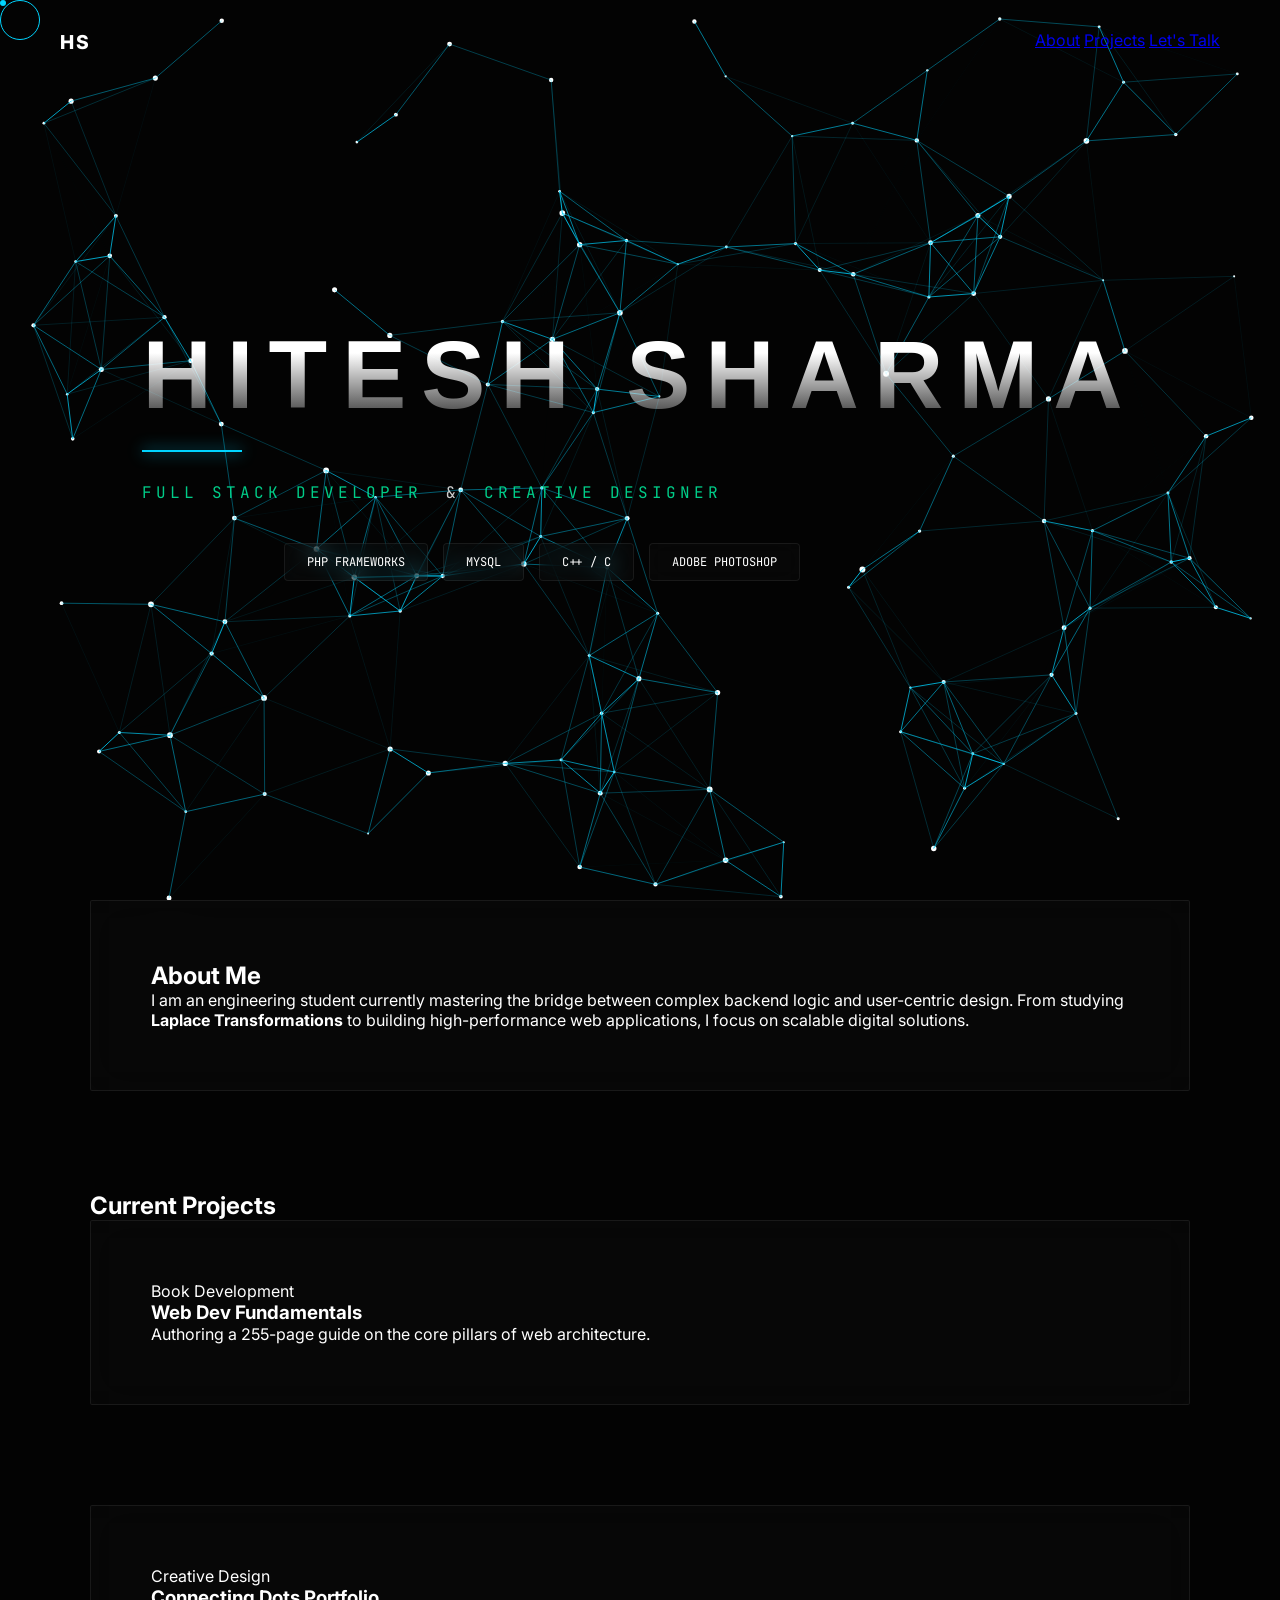
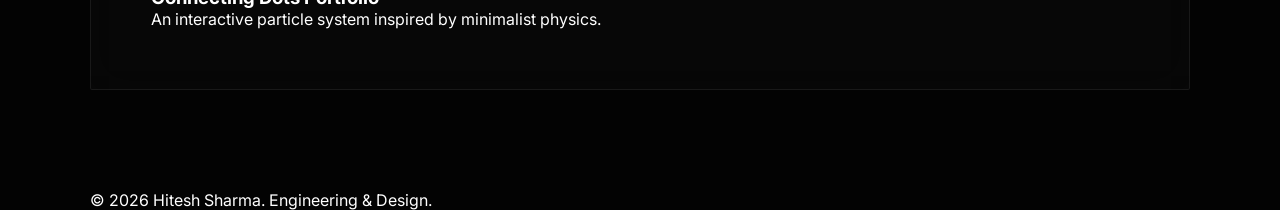
==== index.html @ 1901cec0 "Rename project1.html to index.html" ====
<!DOCTYPE html>
<html lang="en">
<head>
    <meta charset="UTF-8">
    <meta name="viewport" content="width=device-width, initial-scale=1.0">
    <title>Hitesh Sharma | Portfolio</title>
    <link rel="stylesheet" href="style.css">
    <link href="https://fonts.googleapis.com/css2?family=Syncopate:wght@700&family=Inter:wght@300;400;800&family=JetBrains+Mono&display=swap" rel="stylesheet">
</head>
<body>
    <div id="cursor-dot"></div>
    <div id="cursor-outline"></div>

    <canvas id="canvas1"></canvas>

    <nav class="navbar">
        <div class="nav-logo">HS</div>
        <div class="nav-links">
            <a href="#about">About</a>
            <a href="#projects">Projects</a>
            <a href="mailto:contact@hitesh.com" class="nav-cta">Let's Talk</a>
        </div>
    </nav>

    <div class="hero">
        <div class="hero-content">
            <h1 class="main-title">HITESH SHARMA</h1>
            <div class="hero-line"></div>
            <p class="subtitle">Full Stack Developer <span class="separator">&</span> Creative Designer</p>
            
            <div class="skills-container">
                <span class="skills-tag">PHP Frameworks</span>
                <span class="skills-tag">MySQL</span>
                <span class="skills-tag">C++ / C</span>
                <span class="skills-tag">Adobe Photoshop</span>
            </div>
        </div>
        <div class="scroll-down">
            <span></span>
            <div class="line"></div>
        </div>
    </div>

    <div class="main-content">
        <section id="about" class="glass-card reveal">
            <h2 class="section-title">About Me</h2>
            <p>I am an engineering student currently mastering the bridge between complex backend logic and user-centric design. From studying <strong>Laplace Transformations</strong> to building high-performance web applications, I focus on scalable digital solutions.</p>
        </section>

        <section id="projects" class="reveal">
            <h2 class="section-title">Current Projects</h2>
            <div class="project-grid">
                <div class="glass-card project-item">
                    <div class="project-tag">Book Development</div>
                    <h3>Web Dev Fundamentals</h3>
                    <p>Authoring a 255-page guide on the core pillars of web architecture.</p>
                </div>
                <div class="glass-card project-item">
                    <div class="project-tag">Creative Design</div>
                    <h3>Connecting Dots Portfolio</h3>
                    <p>An interactive particle system inspired by minimalist physics.</p>
                </div>
            </div>
        </section>

        <footer>
            <p>© 2026 Hitesh Sharma. Engineering & Design.</p>
        </footer>
    </div>

    <script src="project1.js"></script>
</body>
</html>
---- style.css ----
:root {
    --primary: #00d4ff;
    --secondary: #00ffaa;
    --bg-dark: #030303;
    --glass: rgba(255, 255, 255, 0.02);
    --glass-border: rgba(255, 255, 255, 0.07);
}

* {
    margin: 0;
    padding: 0;
    box-sizing: border-box;
    cursor: none;
}

body {
    background-color: var(--bg-dark);
    color: #ffffff;
    font-family: 'Inter', sans-serif;
    overflow-x: hidden;
}

/* FULL PAGE DOTTED EFFECT SETUP */
#canvas1 {
    position: fixed;
    top: 0;
    left: 0;
    width: 100%;
    height: 100%;
    z-index: -1; /* Behind everything */
    pointer-events: none;
}

/* REFINED HERO SECTION */
.hero {
    height: 100vh;
    display: flex;
    flex-direction: column;
    justify-content: center;
    align-items: center;
    position: relative;
    z-index: 1;
}

.main-title {
    font-family: 'Syncopate', sans-serif;
    font-size: clamp(2.5rem, 8vw, 6rem);
    font-weight: 700;
    letter-spacing: 15px;
    text-transform: uppercase;
    background: linear-gradient(180deg, #fff 30%, rgba(255,255,255,0.1) 100%);
    -webkit-background-clip: text;
    -webkit-text-fill-color: transparent;
    margin-bottom: 20px;
    text-align: center;
}

.hero-line {
    width: 100px;
    height: 2px;
    background: var(--primary);
    margin-bottom: 30px;
    box-shadow: 0 0 15px var(--primary);
}

.subtitle {
    font-family: 'JetBrains Mono', monospace;
    font-size: 1rem;
    letter-spacing: 4px;
    text-transform: uppercase;
    color: var(--secondary);
    margin-bottom: 40px;
    opacity: 0.8;
}

.separator {
    color: #fff;
    padding: 0 10px;
}

/* SKILLS TAGS IMPROVED */
.skills-container {
    display: flex;
    gap: 15px;
    flex-wrap: wrap;
    justify-content: center;
    max-width: 800px;
}

.skills-tag {
    padding: 10px 22px;
    background: var(--glass);
    border: 1px solid var(--glass-border);
    border-radius: 4px; /* More professional sharp edges */
    font-size: 0.75rem;
    font-family: 'JetBrains Mono';
    backdrop-filter: blur(10px);
    transition: 0.4s cubic-bezier(0.175, 0.885, 0.32, 1.275);
    text-transform: uppercase;
}

.skills-tag:hover {
    border-color: var(--secondary);
    background: rgba(0, 255, 170, 0.05);
    transform: translateY(-5px) scale(1.05);
    box-shadow: 0 10px 20px rgba(0,0,0,0.5);
}

/* NAVIGATION */
.navbar {
    position: fixed;
    top: 0; width: 100%;
    padding: 30px 60px;
    display: flex;
    justify-content: space-between;
    z-index: 100;
}

.nav-logo { font-weight: 800; font-size: 1.2rem; letter-spacing: 2px; }

/* LAYOUT */
.main-content {
    max-width: 1100px;
    margin: 0 auto;
    position: relative;
    z-index: 2;
}

.glass-card {
    background: var(--glass);
    border: 1px solid var(--glass-border);
    padding: 60px;
    border-radius: 2px;
    margin-bottom: 100px;
    backdrop-filter: blur(20px);
}

/* CUSTOM CURSOR */
#cursor-dot {
    position: fixed;
    width: 6px; height: 6px;
    background: var(--primary);
    border-radius: 50%;
    z-index: 1000;
    pointer-events: none;
}
#cursor-outline {
    position: fixed;
    width: 40px; height: 40px;
    border: 1px solid var(--primary);
    border-radius: 50%;
    z-index: 1000;
    pointer-events: none;
    transition: transform 0.1s ease-out;
}
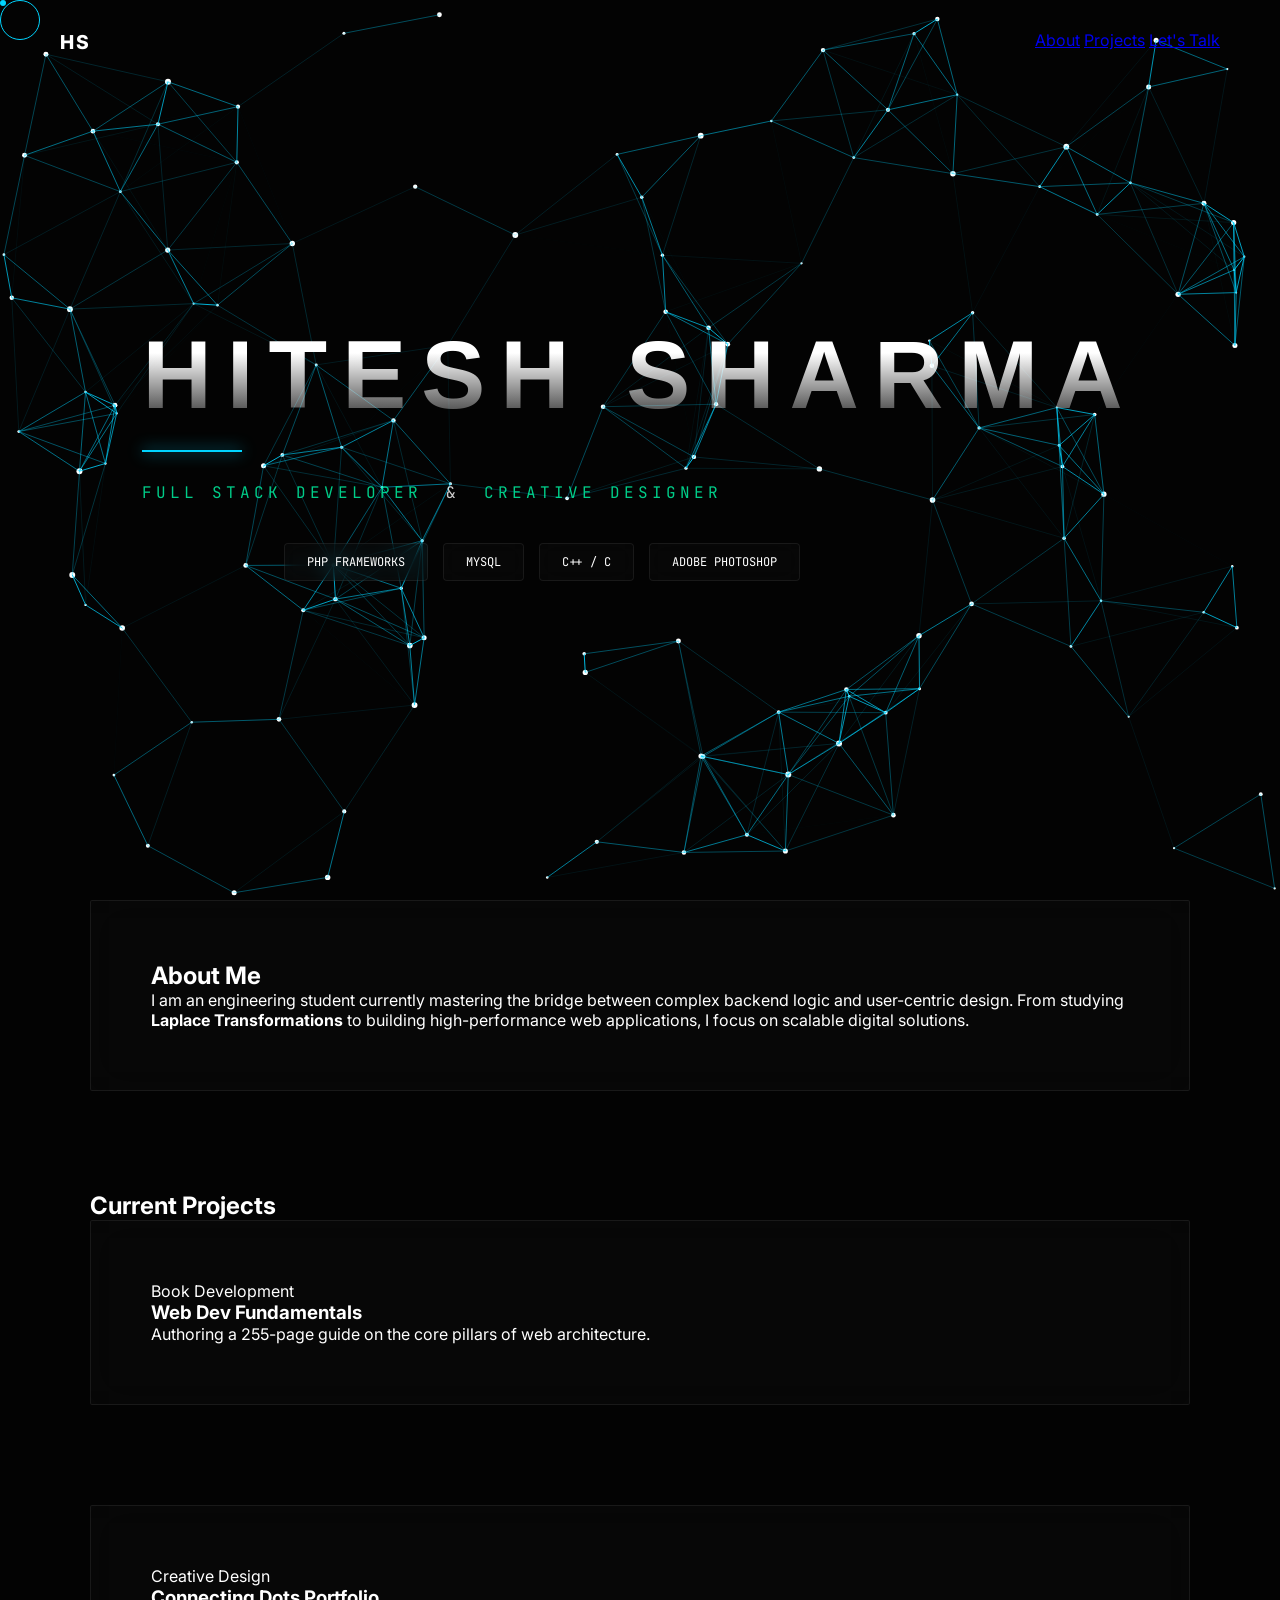
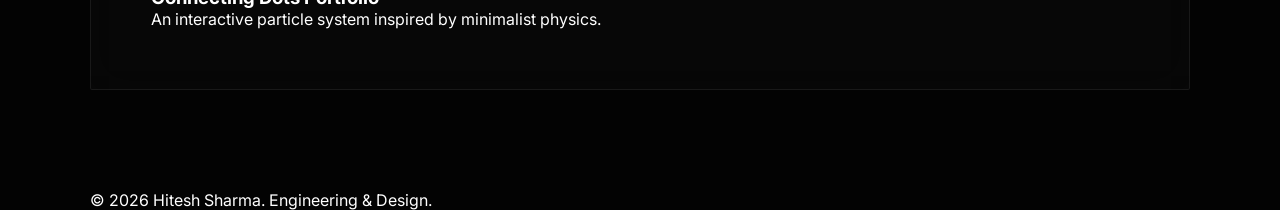
==== commit 8ee5c847: "Update index.html structure and script source" ====
--- a/index.html
+++ b/index.html
@@ -68,6 +68,6 @@
         </footer>
     </div>
 
-    <script src="project1.js"></script>
+    <script src="index.js"></script>
 </body>
 </html>
